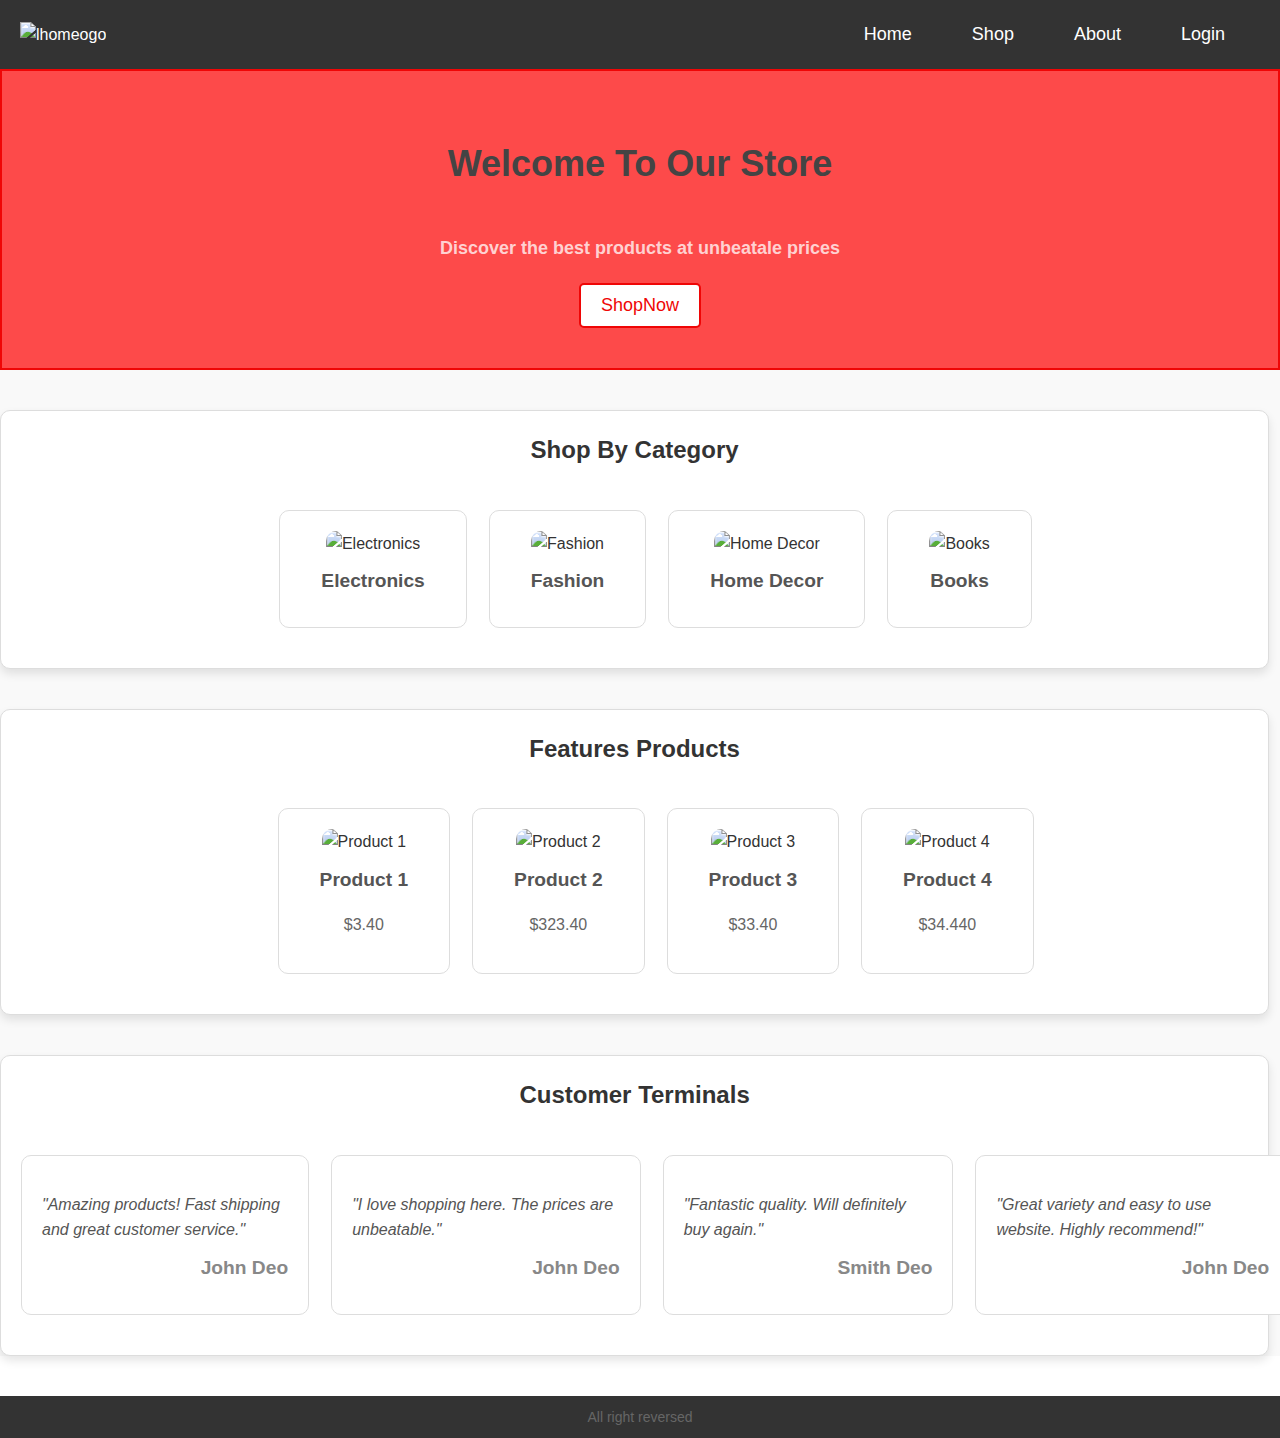
==== html/index.html @ e70e2d32 "first class" ====
<!DOCTYPE html>
<html lang="en">

<head>
    <meta charset="UTF-8">
    <meta name="viewport" content="width=device-width, initial-scale=1.0">
    <link rel="stylesheet" href="../CSS/index.css">
    <title>E-Commarce</title>
</head>

<body>
    <header>
        <section>
            <div class="logo">
                <img src="https://placehold.co/150x50?text=ShopLogo" alt="lhomeogo">
            </div>
            <div class="navigation">
                <ul class="navbar">
                    <li><a href="#home">Home</a></li>
                    <li><a href="#shop">Shop</a></li>
                    <li><a href="#about">About</a></li>
                    <li><a href="#login">Login</a></li>
                </ul>
            </div>
        </section>
    </header>
    <main class="main">
        <section>

            <div class="subMain">
            <h1>Welcome To Our Store</h1>
            <h6>Discover the best products at unbeatale prices</h6>

            <div class="shopnow">
                <button>ShopNow</button>
            </div>
        </div>
            <div class="shopbycat">
                <h1>Shop By Category</h1>
                <div class="grid">
                    <div class="category">
                        <img src="https://placehold.co/200?text=Electronics" alt="Electronics">
                        <h3>Electronics</h3>
                    </div>
                    <div class="category">       
                    <img src="https://placehold.co/200?text=Fashion" alt="Fashion">
                        <h3>Fashion</h3>
                    </div>
                    <div class="category">
                        <img src="https://placehold.co/200?text=Home Decor" alt="Home Decor">
                        <h3>Home Decor</h3>
                    </div>
                    <div class="category">
                        <img src="https://placehold.co/200?text=Books" alt="Books">
                        <h3>Books</h3>
                    </div>
                </div>
            </div>
            <div class="features_prdt">
                <h1>Features Products</h1>
                <div class="grid">
                    <div class="product">
                        <img src="https://placehold.co/200?text=Product+1" alt="Product 1">
                        <h3>Product 1</h3>
                        <p>$3.40</p>
                    </div>
                    <div class="product">
                        <img src="https://placehold.co/200?text=Product+2" alt="Product 2">
                        <h3>Product 2</h3>
                        <p>$323.40</p>
                    </div>
                    <div class="product">
                        <img src="https://placehold.co/200?text=Product+3" alt="Product 3">
                        <h3>Product 3</h3>
                        <p>$33.40</p>
                    </div>
                    <div class="product">
                        <img src="https://placehold.co/200?text=Product+4" alt="Product 4">
                        <h3>Product 4</h3>
                        <p>$34.440</p>
                    </div>
                </div>
            </div>
            <div class="customerterminals">
                <h1>Customer Terminals</h1>
                <div class="grid">
                    <div class="testimonals">
                        <p>"Amazing products! Fast shipping and great customer service."</p>
                        <h3>John Deo</h3>
                    </div>
                    <div class="testimonals">
                        <p>"I love shopping here. The prices are unbeatable."</p>
                        <h3>John Deo</h3>
                    </div>
                    <div class="testimonals">
                        <p>"Fantastic quality. Will definitely buy again."</p>
                        <h3>Smith Deo</h3>
                    </div>
                    <div class="testimonals">
                        <p>"Great variety and easy to use website. Highly recommend!"</p>
                        <h3>John Deo</h3>
                    </div>
                </div>
            </div>
        </section>
    </main>
    <footer>
        <section>
            <p>All right reversed</p>
        </section>
    </footer>
</body>

</html>
---- CSS/index.css ----
/* General Reset */
body {
    margin: 0;
    font-family: Arial, sans-serif;
    line-height: 1.6;
    color: #333;
}

/* Header Section */
header {
    background-color: #333;
    color: #fff;
    padding: 10px 20px;
}

header section {
    display: flex;
    justify-content: space-between;
    align-items: center;
}

header .logo img {
    max-height: 50px;
}

/* Navigation Section */
.navigation {
    text-align: right;
    padding: 10px 20px;
    background-color: #333; /* Dark background for navigation */
}

.navigation .navbar {
    list-style: none;
    margin: 0;
    padding: 0;
    display: inline-flex; /* Align items in a horizontal row */
    gap: 30px; /* Space between items */
}

.navigation .navbar li {
    position: relative; /* Required for hover effects */
}

.navigation .navbar a {
    text-decoration: none;
    color: #fff; /* White text */
    font-size: 18px;
    padding: 10px 15px; /* Clickable area */
    transition: color 0.3s ease; /* Smooth hover effect for color */
}

.navigation .navbar a:hover {
    color: #00bfff; /* Light blue text on hover */
}

.navigation .navbar a::after {
    content: '';
    position: absolute;
    bottom: 0;
    left: 50%;
    width: 0%;
    height: 2px;
    background-color: #00bfff; /* Underline color */
    transition: all 0.3s ease;
    transform: translateX(-50%);
}

.navigation .navbar a:hover::after {
    width: 100%; /* Full-width underline on hover */
}


/* Main Section */
.main {
    padding: 20px;
    background-color: #f9f9f9;
    text-align: center;
}

/* Main Section */
.main {
    padding: 0;
    margin: 0;
    background-color: #f9f9f9;
}

/* SubMain Section - Full-Width */
.subMain {
    border: 2px solid #ef0606;
    background-color: rgba(255, 0, 0, 0.7); /* Slight transparency for soft red */
    padding: 40px 20px;
    color: #fff;
    text-align: center;
    width: 100vw; /* Full width of the viewport */
    box-sizing: border-box; /* Include padding and border in the width calculation */
    border-radius: 0; /* Remove rounded corners for full-width effect */
    box-shadow: none; /* No shadow for full-width design */
}

.subMain h1 {
    font-size: 36px;
    margin-bottom: 10px;
}

.subMain h6 {
    font-size: 18px;
    margin-bottom: 20px;
    color: #ffd1d1; /* Softer pinkish-white for subheading */
}

.subMain .shopnow button {
    padding: 10px 20px;
    font-size: 18px;
    background-color: #fff; /* White background */
    color: #ef0606; /* Red text */
    border: 2px solid #ef0606;
    border-radius: 5px;
    cursor: pointer;
    transition: all 0.3s ease;
}

.subMain .shopnow button:hover {
    background-color: #ef0606;
    color: #fff;
    box-shadow: 0 4px 8px rgba(0, 0, 0, 0.2); /* Slight hover effect */
}

/* Shop By Category, Featured Products, and Customer Terminals */
.shopbycat, .features_prdt, .customerterminals {
    margin: 40px auto;
    padding: 20px;
    max-width: 99%; /* Limit width for a clean layout */
    background-color: #fff;
    border-radius: 10px;
    box-shadow: 0 4px 8px rgba(0, 0, 0, 0.1); /* Add shadow for depth */
}

.shopbycat h1, .features_prdt h1, .customerterminals h1 {
    font-size: 24px;
    color: #333;
    margin: 0;
}


h1 {
    text-align: center;
    margin-bottom: 20px;
    font-size: 2.5em;
    color: #444;
}

h3 {
    font-size: 1.2em;
    color: #555;
    margin: 10px 0;
    text-align: center;
}

p {
    font-size: 1em;
    color: #666;
    text-align: center;
}

/* Flex container */
.grid {
    display: grid;
    grid-template-columns: auto auto auto auto;
    gap: 4rem;
    justify-content: center;
    align-items: center;
    flex-wrap: wrap;
    margin: 0 auto;
    padding: 20px;
}

/* Category styling */
.category, .product, .testimonals {
    text-align: center;
    border: 1px solid #ddd;
    border-radius: 10px;
    padding: 20px;
    background-color: #fff;
    transition: transform 0.3s, box-shadow 0.3s;
    width: 100%; /* Fixed width for uniformity */
    flex: 0 1 auto; /* Prevents shrinking, adjusts size if needed */
}

.category img, .product img {
    width: 100%;
    height: auto;
    border-radius: 10px;
}

.category:hover, .product:hover, .testimonals:hover {
    transform: scale(1.05);
    box-shadow: 0 5px 15px rgba(0, 0, 0, 0.2);
}

/* Testimonial styling */
.testimonals p {
    font-style: italic;
    font-size: 1em;
    color: #555;
    margin-bottom: 10px;
    text-align: left;
}

.testimonals h3 {
    text-align: right;
    color: #888;
}

/* Section Spacing */
.shopbycat, .features_prdt, .customerterminals {
    margin: 40px 0;
    padding: 20px 0;
    background-color: #fff;
    border: 1px solid #ddd;
    border-radius: 10px;
    box-shadow: 0 5px 10px rgba(0, 0, 0, 0.1);
}

.shopbycat h1, .features_prdt h1, .customerterminals h1 {
    color: #333;
    margin-bottom: 20px;
}

@media (max-width: 768px) {
    .grid {
        flex-direction: column;
    }

    h1 {
        font-size: 2em;
    }

    h3, p {
        font-size: 1em;
    }
}



/* Footer Section */
footer {
    background-color: #333;
    color: #fff;
    text-align: center;
    padding: 10px 0;
    position: relative;
    bottom: 0;
    width: 100%;
}

footer p {
    margin: 0;
    font-size: 14px;
}
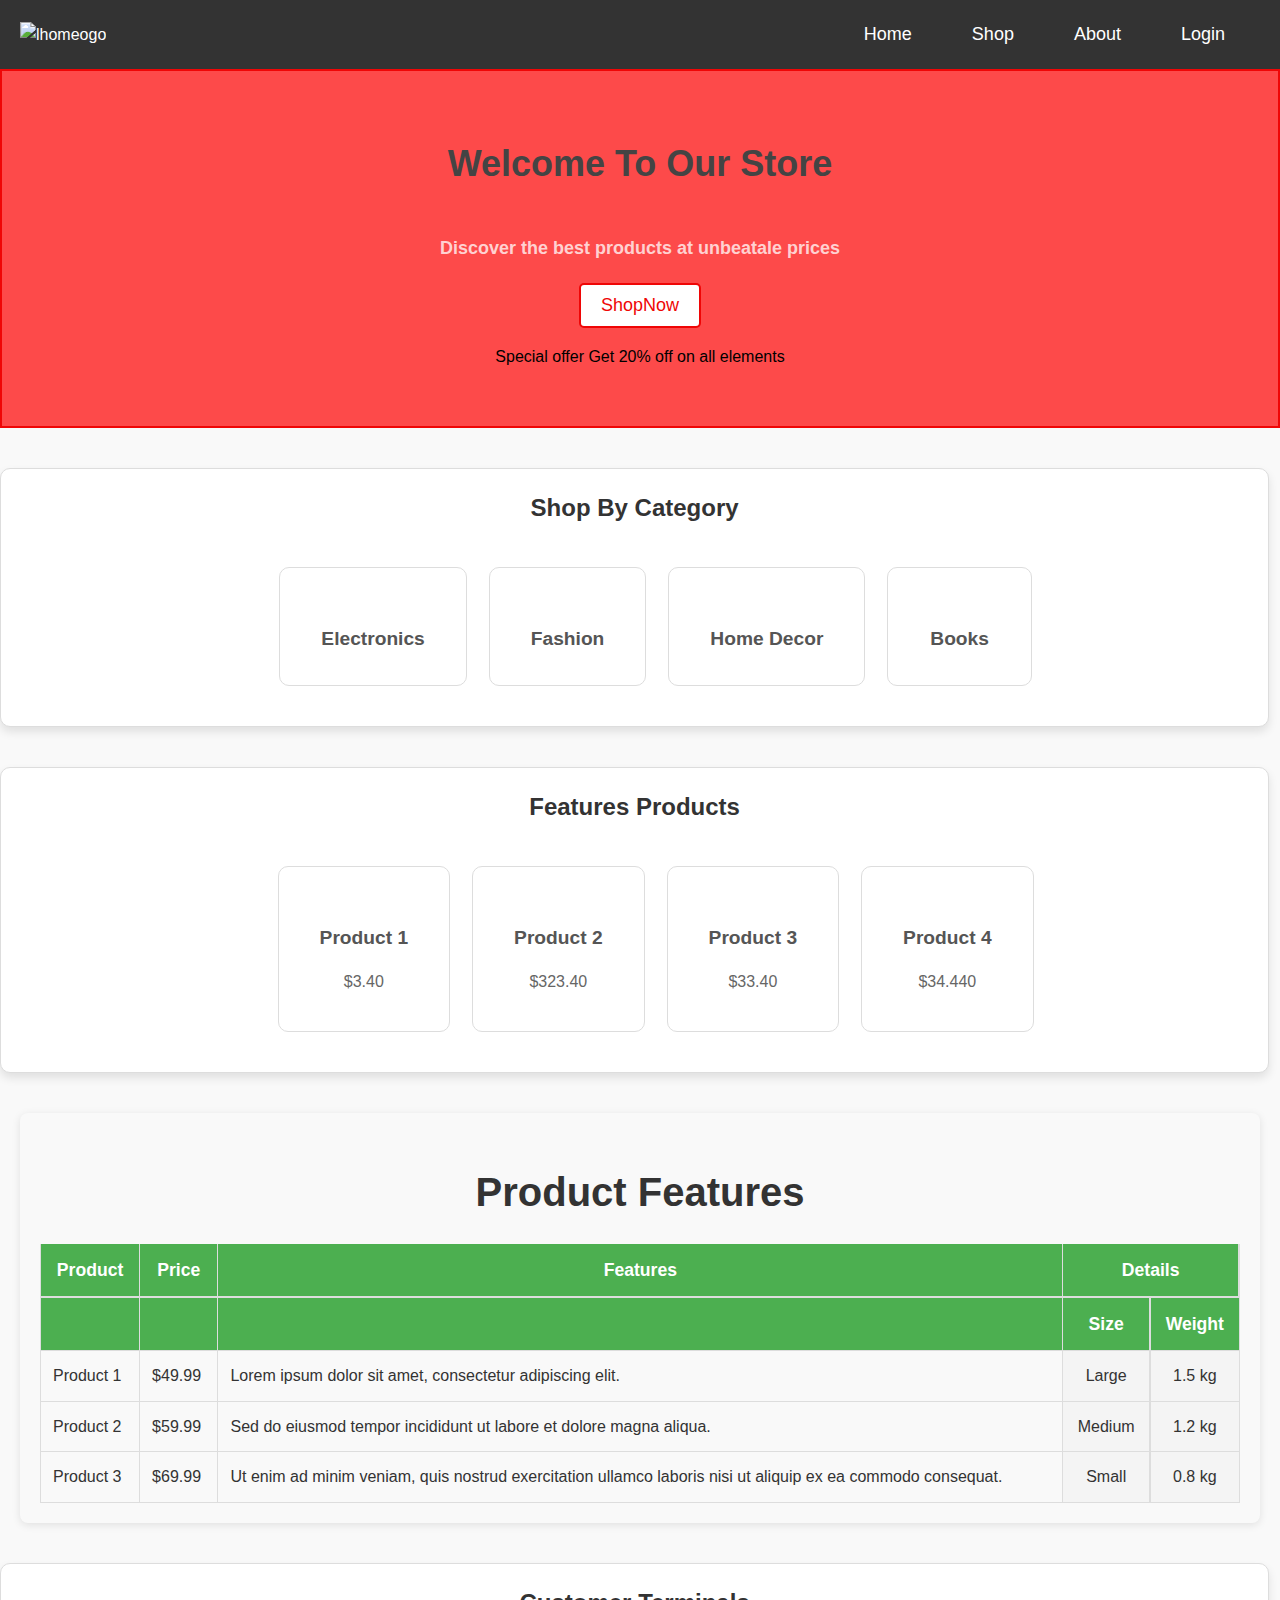
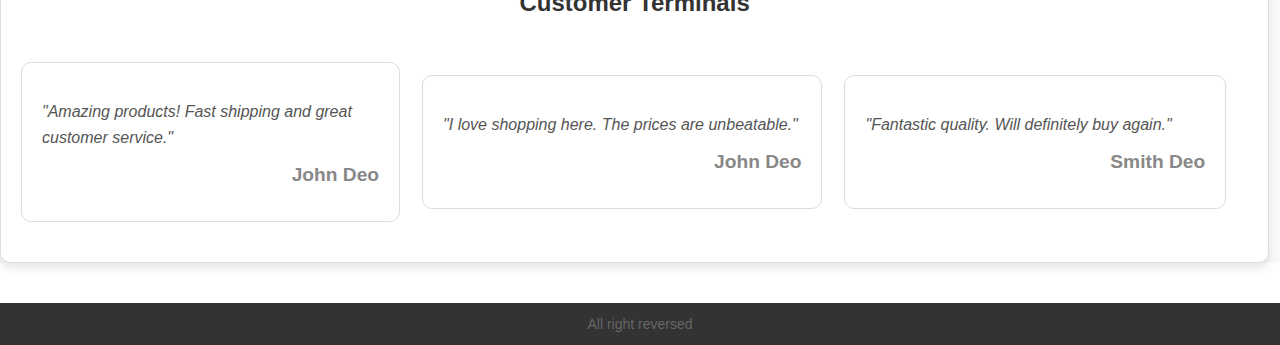
==== commit 23275b17: "class 2" ====
--- a/html/index.html
+++ b/html/index.html
@@ -34,6 +34,7 @@
             <div class="shopnow">
                 <button>ShopNow</button>
             </div>
+            <p class="blink">Special offer Get 20% off on all elements</p>
         </div>
             <div class="shopbycat">
                 <h1>Shop By Category</h1>
@@ -43,11 +44,11 @@
                         <h3>Electronics</h3>
                     </div>
                     <div class="category">       
-                    <img src="https://placehold.co/200?text=Fashion" alt="Fashion">
+                    <img src="https://placehold.co/200?text=Fashion" alt="Fashion" >
                         <h3>Fashion</h3>
                     </div>
                     <div class="category">
-                        <img src="https://placehold.co/200?text=Home Decor" alt="Home Decor">
+                        <img src="https://placehold.co/200?text=Home Decor" alt="Home Decor" >
                         <h3>Home Decor</h3>
                     </div>
                     <div class="category">
@@ -70,7 +71,7 @@
                         <p>$323.40</p>
                     </div>
                     <div class="product">
-                        <img src="https://placehold.co/200?text=Product+3" alt="Product 3">
+                        <img src="https://placehold.co/200?text=Product+3" alt="Product 3" >
                         <h3>Product 3</h3>
                         <p>$33.40</p>
                     </div>
@@ -79,6 +80,51 @@
                         <h3>Product 4</h3>
                         <p>$34.440</p>
                     </div>
+                </div>
+            </div>
+            <div class="productFeatures">
+                <h1>Product Features</h1>
+                <div class="mainTable">
+                    <table>
+                        <thead>
+                            <tr>
+                                <th>Product</th>
+                                <th>Price</th>
+                                <th>Features</th>
+                                <th colspan="2" class="nested-header">Details</th>
+                            </tr>
+                            <tr>
+                                <th></th>
+                                <th></th>
+                                <th></th>
+                                <th>Size</th>
+                                <th>Weight</th>
+                            </tr>
+                        </thead>
+                        <tbody>
+                            <tr>
+                                <td>Product 1</td>
+                                <td>$49.99</td>
+                                <td>Lorem ipsum dolor sit amet, consectetur adipiscing elit.</td>
+                                <td class="nested-cell">Large</td>
+                                <td class="nested-cell">1.5 kg</td>
+                            </tr>
+                            <tr>
+                                <td>Product 2</td>
+                                <td>$59.99</td>
+                                <td>Sed do eiusmod tempor incididunt ut labore et dolore magna aliqua.</td>
+                                <td class="nested-cell">Medium</td>
+                                <td class="nested-cell">1.2 kg</td>
+                            </tr>
+                            <tr>
+                                <td>Product 3</td>
+                                <td>$69.99</td>
+                                <td>Ut enim ad minim veniam, quis nostrud exercitation ullamco laboris nisi ut aliquip ex ea commodo consequat.</td>
+                                <td class="nested-cell">Small</td>
+                                <td class="nested-cell">0.8 kg</td>
+                            </tr>
+                        </tbody>
+                    </table>
                 </div>
             </div>
             <div class="customerterminals">
@@ -96,10 +142,10 @@
                         <p>"Fantastic quality. Will definitely buy again."</p>
                         <h3>Smith Deo</h3>
                     </div>
-                    <div class="testimonals">
+                    <!-- <div class="testimonals">
                         <p>"Great variety and easy to use website. Highly recommend!"</p>
                         <h3>John Deo</h3>
-                    </div>
+                    </div> -->
                 </div>
             </div>
         </section>
--- a/CSS/index.css
+++ b/CSS/index.css
@@ -191,6 +191,10 @@
     width: 100%;
     height: auto;
     border-radius: 10px;
+    opacity: 0; /* Start with image being invisible */
+    animation: slideUp 3s ease-out forwards; /* Apply the animation */
+
+    
 }
 
 .category:hover, .product:hover, .testimonals:hover {
@@ -258,3 +262,135 @@
     margin: 0;
     font-size: 14px;
 }
+/* General styling for the product features section */
+.productFeatures {
+    font-family: 'Arial', sans-serif;
+    padding: 20px;
+    background-color: #f9f9f9;
+    border-radius: 8px;
+    box-shadow: 0 2px 8px rgba(0, 0, 0, 0.1);
+    max-width: 1200px;
+    margin: 0 auto;
+}
+
+/* Title styling */
+.productFeatures h1 {
+    text-align: center;
+    color: #333;
+    font-size: 2.5rem;
+    margin-bottom: 20px;
+}
+
+/* Table styling */
+.mainTable table {
+    width: 100%;
+    border-collapse: collapse;
+    margin-top: 20px;
+}
+
+/* Header styling with vertical lines */
+th {
+    background-color: #4CAF50;
+    color: white;
+    padding: 12px;
+    text-align: center;  /* Centered text in header */
+    font-weight: bold;
+    font-size: 1.1rem;
+    border-left: 1px solid #ddd;  /* Vertical border on the left side */
+    border-right: 1px solid #ddd; /* Vertical border on the right side */
+}
+
+/* Remove horizontal border from header */
+thead th {
+    border-bottom: none;
+}
+
+/* Styling for nested header cells (Size and Weight) */
+th.nested-header {
+    text-align: center;
+}
+
+/* Add small horizontal line between the header rows */
+thead tr:nth-child(2) th {
+    border-top: 2px solid #ddd;  /* Horizontal line after the first row of headers */
+}
+
+/* Row styling */
+td {
+    padding: 12px;
+    border: 1px solid #ddd;
+    text-align: left;
+    font-size: 1rem;
+}
+
+/* Nested cell (Size & Weight) */
+.nested-cell {
+    text-align: center;
+    background-color: #f4f4f4;
+}
+
+/* Add border between Size and Weight columns (vertical line) */
+th:nth-child(4), td:nth-child(4) {
+    border-right: 2px solid #ddd;
+}
+
+/* Hover effect for table rows */
+tbody tr:hover {
+    background-color: #f1f1f1;
+}
+
+/* Alternate row colors for better readability */
+tbody tr:nth-child(even) {
+    background-color: #f9f9f9;
+}
+
+/* Optional responsive styling for smaller screens */
+@media (max-width: 768px) {
+    .mainTable table {
+        font-size: 0.9rem;
+    }
+    
+    .productFeatures h1 {
+        font-size: 2rem;
+    }
+
+    th, td {
+        padding: 8px;
+    }
+}
+/* Image animation and when referesh image load slow */
+@keyframes slideUp {
+    0% {
+        bottom: -100%; /* Start below the container */
+        opacity: 0; /* Start as invisible */
+    }
+    50% {
+        bottom: 20%; /* Move partway up */
+        opacity: 0.5; /* Half opacity */
+    }
+    100% {
+        bottom: 0; /* End at the top of the container */
+        opacity: 1; /* Fully visible */
+    }
+}
+
+/* blinking the offers */
+
+.blink {
+    animation: blink-animation 1s steps(1) infinite; 
+    color: black; 
+    font-weight: 2rem;
+}
+
+
+@keyframes blink-animation {
+    0% {
+        opacity: 1; 
+    }
+    50% {
+        opacity: 0; 
+    }
+    100% {
+        opacity: 1; 
+    }
+}
